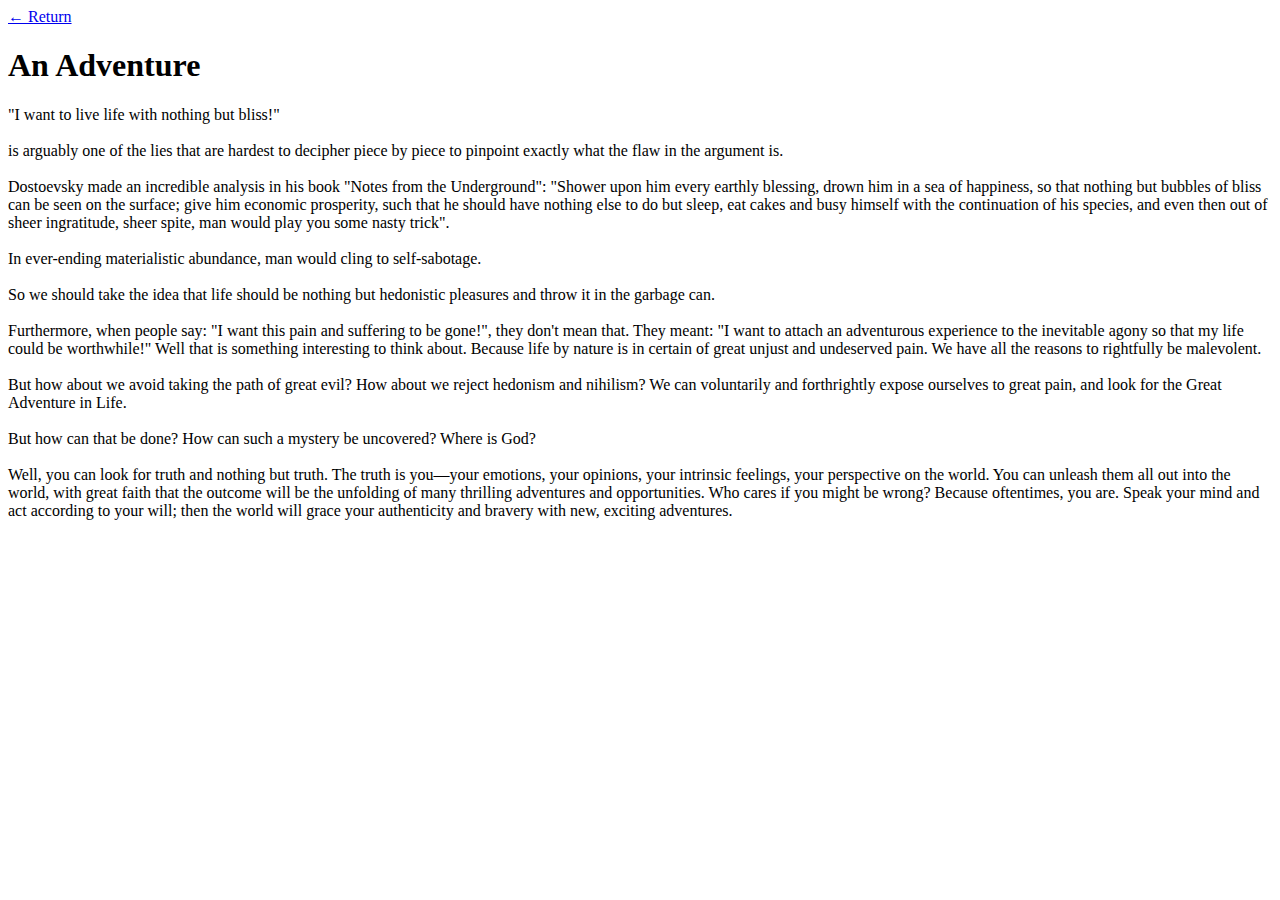
==== an_adventure.html @ 8c9dd177 "first commit" ====
<!DOCTYPE html>
<html>
<head>
<title>An Adventure - LGB</title>
<meta charset="UTF-8">
<meta name="viewport" content="width=device-width, initial-scale=1">
<link rel="stylesheet" href="css/article_styles.css">
</head>
<body>
<div class="container">
  <!-- Header -->
  <header class="header">
    <a href="index.html">&larr; Return</a>
    <h1>An Adventure</h1>
  </header>
  <!-- Article Content -->
  <p>"I want to live life with nothing but bliss!"<br><br> is arguably one of the lies that are hardest to decipher piece by piece to pinpoint exactly what the flaw in the argument is.<br><br>Dostoevsky made an incredible analysis in his book "Notes from the Underground": "Shower upon him every earthly blessing, drown him in a sea of happiness, so that nothing but bubbles of bliss can be seen on the surface; give him economic prosperity, such that he should have nothing else to do but sleep, eat cakes and busy himself with the continuation of his species, and even then out of sheer ingratitude, sheer spite, man would play you some nasty trick".<br><br>In ever-ending materialistic abundance, man would cling to self-sabotage.<br><br>So we should take the idea that life should be nothing but hedonistic pleasures and throw it in the garbage can.<br><br>Furthermore, when people say: "I want this pain and suffering to be gone!", they don't mean that. They meant: "I want to attach an adventurous experience to the inevitable agony so that my life could be worthwhile!" Well that is something interesting to think about. Because life by nature is in certain of great unjust and undeserved pain. We have all the reasons to rightfully be malevolent.<br><br>But how about we avoid taking the path of great evil? How about we reject hedonism and nihilism? We can voluntarily and forthrightly expose ourselves to great pain, and look for the Great Adventure in Life.<br><br>But how can that be done? How can such a mystery be uncovered? Where is God?<br><br>Well, you can look for truth and nothing but truth. The truth is you—your emotions, your opinions, your intrinsic feelings, your perspective on the world. You can unleash them all out into the world, with great faith that the outcome will be the unfolding of many thrilling adventures and opportunities. Who cares if you might be wrong? Because oftentimes, you are. Speak your mind and act according to your will; then the world will grace your authenticity and bravery with new, exciting adventures.</p>
</div>
</body>
</html>
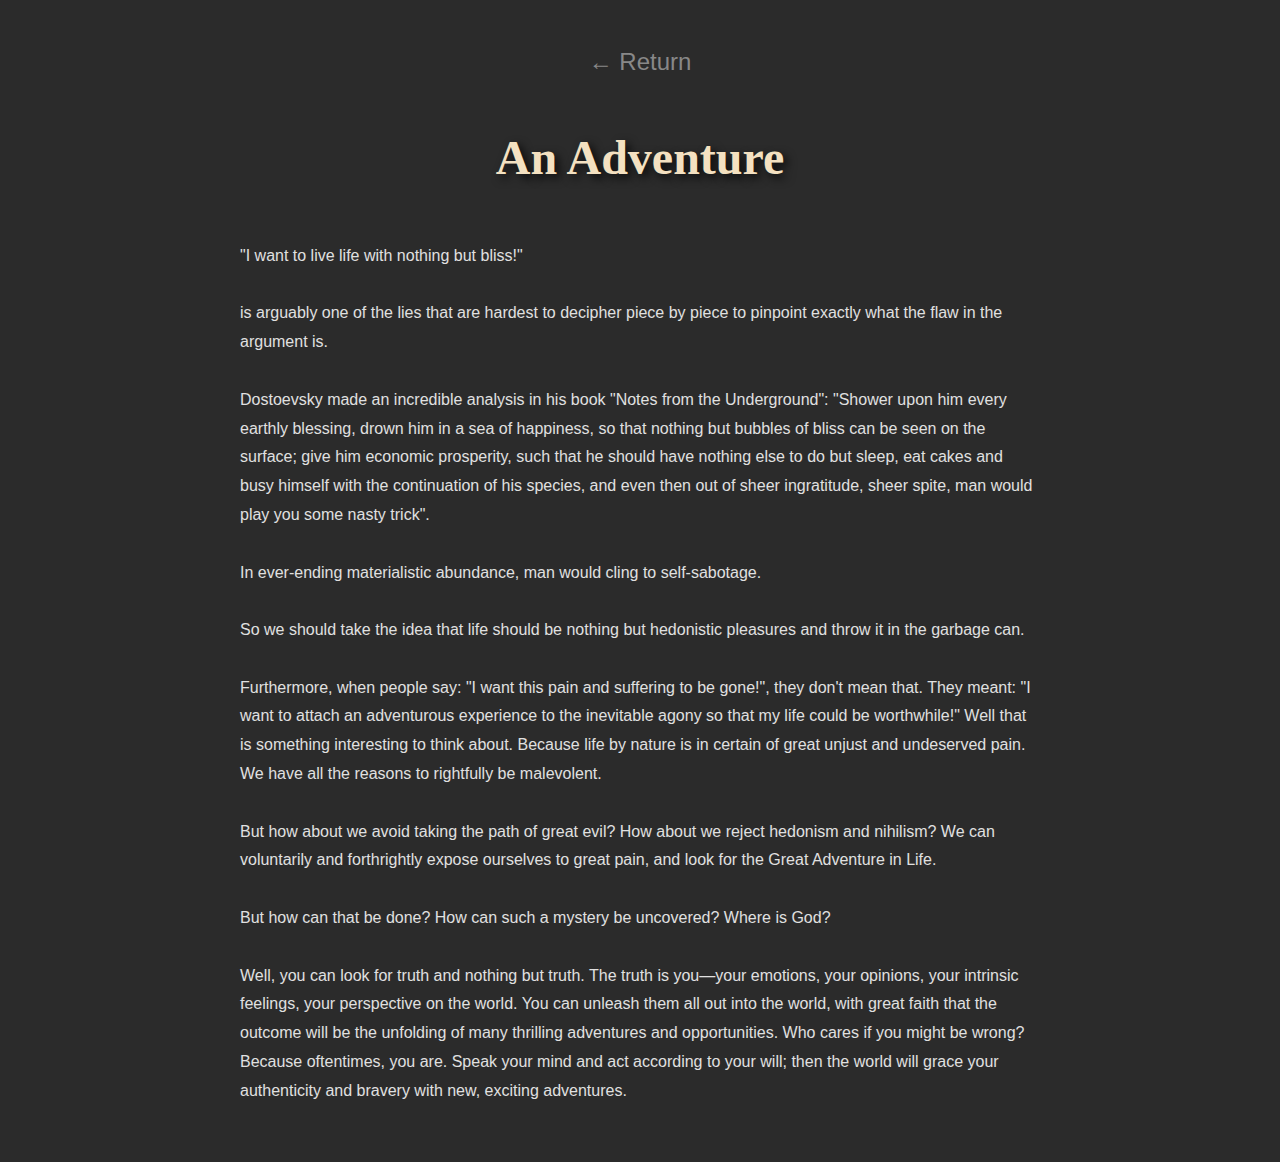
==== commit a673e937: "Update an_adventure.html" ====
--- a/an_adventure.html
+++ b/an_adventure.html
@@ -4,16 +4,16 @@
 <title>An Adventure - LGB</title>
 <meta charset="UTF-8">
 <meta name="viewport" content="width=device-width, initial-scale=1">
-<link rel="stylesheet" href="css/article_styles.css">
+<link rel="stylesheet" href="article_styles.css">
 </head>
 <body>
 <div class="container">
-  <!-- Header -->
+ 
   <header class="header">
     <a href="index.html">&larr; Return</a>
     <h1>An Adventure</h1>
   </header>
-  <!-- Article Content -->
+  
   <p>"I want to live life with nothing but bliss!"<br><br> is arguably one of the lies that are hardest to decipher piece by piece to pinpoint exactly what the flaw in the argument is.<br><br>Dostoevsky made an incredible analysis in his book "Notes from the Underground": "Shower upon him every earthly blessing, drown him in a sea of happiness, so that nothing but bubbles of bliss can be seen on the surface; give him economic prosperity, such that he should have nothing else to do but sleep, eat cakes and busy himself with the continuation of his species, and even then out of sheer ingratitude, sheer spite, man would play you some nasty trick".<br><br>In ever-ending materialistic abundance, man would cling to self-sabotage.<br><br>So we should take the idea that life should be nothing but hedonistic pleasures and throw it in the garbage can.<br><br>Furthermore, when people say: "I want this pain and suffering to be gone!", they don't mean that. They meant: "I want to attach an adventurous experience to the inevitable agony so that my life could be worthwhile!" Well that is something interesting to think about. Because life by nature is in certain of great unjust and undeserved pain. We have all the reasons to rightfully be malevolent.<br><br>But how about we avoid taking the path of great evil? How about we reject hedonism and nihilism? We can voluntarily and forthrightly expose ourselves to great pain, and look for the Great Adventure in Life.<br><br>But how can that be done? How can such a mystery be uncovered? Where is God?<br><br>Well, you can look for truth and nothing but truth. The truth is you—your emotions, your opinions, your intrinsic feelings, your perspective on the world. You can unleash them all out into the world, with great faith that the outcome will be the unfolding of many thrilling adventures and opportunities. Who cares if you might be wrong? Because oftentimes, you are. Speak your mind and act according to your will; then the world will grace your authenticity and bravery with new, exciting adventures.</p>
 </div>
 </body>
--- a/article_styles.css
+++ b/article_styles.css
@@ -0,0 +1,32 @@
+body,h1,h2,h3,h4,h5 {font-family: "Raleway", sans-serif}
+body {
+  background: #2b2b2b;
+  color: #e0e0e0;
+  margin: 0;
+  padding: 0;
+  line-height: 1.8;
+}
+.container {
+  max-width: 800px;
+  margin: auto;
+  padding: 40px 20px;
+}
+.header {
+  text-align: center;
+  margin-bottom: 40px;
+}
+.header h1 {
+  font-family: "Lora", serif;
+  font-size: 3em;
+  color: #f4e1c1;
+  text-shadow: 4px 4px 10px rgba(0, 0, 0, 0.8);
+}
+.header a {
+  color: #888;
+  text-decoration: none;
+  font-size: 1.5em;
+  transition: color 0.3s;
+}
+.header a:hover {
+  color: #fff;
+}
